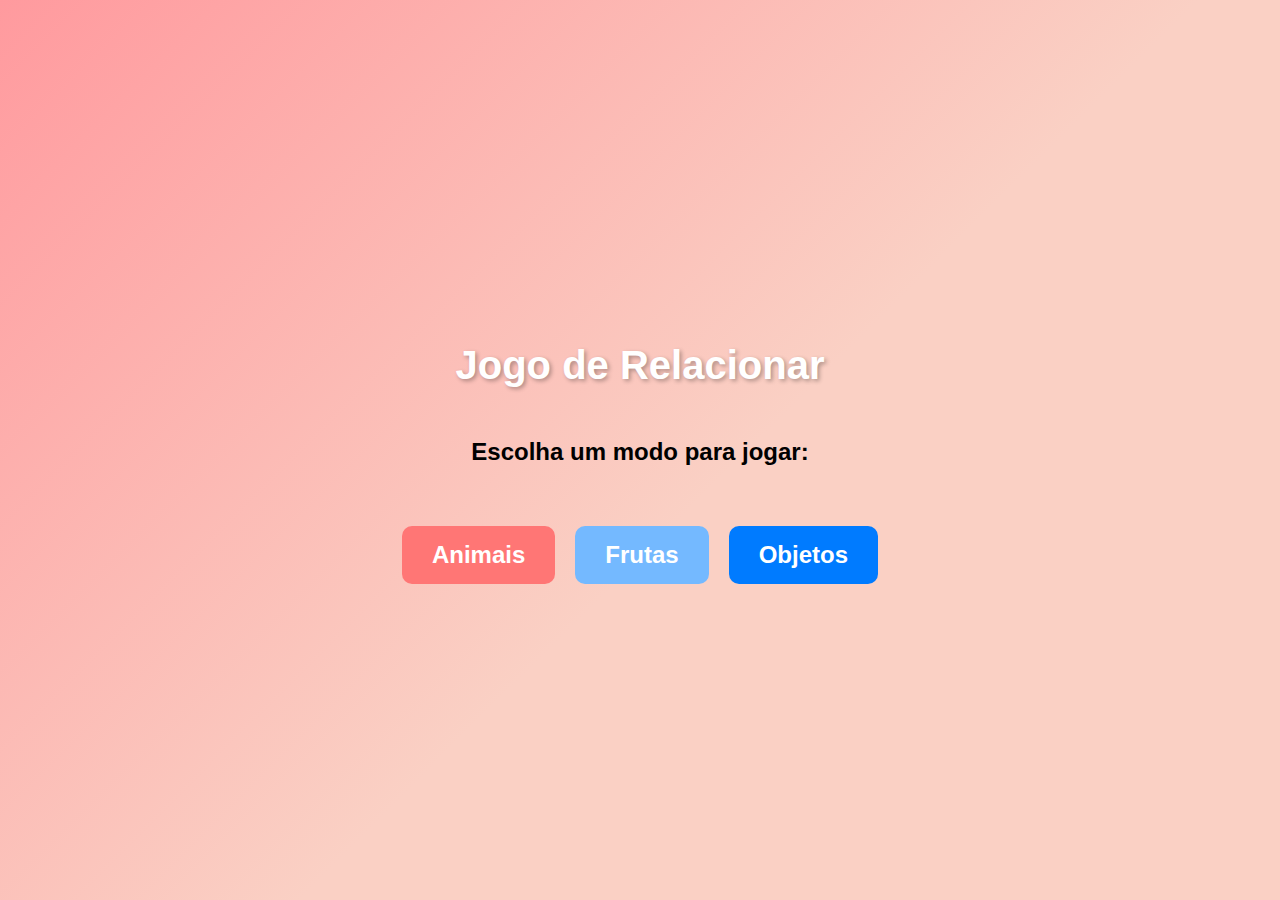
==== jogos/jogo_relacionar/index.html @ 01b4c050 "Add files via upload" ====
<!DOCTYPE html>
<html lang="pt-br">
<head>
    <meta charset="UTF-8">
    <meta name="viewport" content="width=device-width, initial-scale=1.0">
    <title>Jogo de Relacionar</title>
    <link rel="stylesheet" href="style.css">
</head>
<body>
    <h1>Jogo de Relacionar</h1>
    
    <!-- Tela inicial de seleção de modo -->
    <div id="start-screen">
        <h2>Escolha um modo para jogar:</h2>
        <div class="mode-buttons">
            <button id="animal-btn" class="mode-btn animal">Animais</button>
            <button id="fruit-btn" class="mode-btn fruits">Frutas</button> <!-- Alterado para fruit-btn -->
            <button id="object-btn" class="mode-btn objects">Objetos</button> <!-- Alterado para object-btn -->
        </div>
    </div>
    
    <!-- Contêineres para o jogo (inicialmente escondidos) -->
    <div id="game-container" class="hidden">
        <div class="container">
        <div class="main-container"> 
        <div class="letters-container">
            <div class="letter" data-letter="A">A</div>
            <div class="letter" data-letter="B">B</div>
            <div class="letter" data-letter="C">C</div>
            <div class="letter" data-letter="D">D</div>
            <div class="letter" data-letter="E">E</div>
            <div class="letter" data-letter="F">F</div>
            <div class="letter" data-letter="G">G</div>
            <div class="letter" data-letter="H">H</div>
            <div class="letter" data-letter="I">I</div>
            <div class="letter" data-letter="J">J</div>
            <div class="letter" data-letter="K">K</div>
            <div class="letter" data-letter="L">L</div>
            <div class="letter" data-letter="M">M</div>
            <div class="letter" data-letter="N">N</div>
            <div class="letter" data-letter="O">O</div>
            <div class="letter" data-letter="P">P</div>
            <div class="letter" data-letter="Q">Q</div>
            <div class="letter" data-letter="R">R</div>
            <div class="letter" data-letter="S">S</div>
            <div class="letter" data-letter="T">T</div>
            <div class="letter" data-letter="U">U</div>
            <div class="letter" data-letter="V">V</div>
            <div class="letter" data-letter="W">W</div>
            <div class="letter" data-letter="X">X</div>
            <div class="letter" data-letter="Y">Y</div>
            <div class="letter" data-letter="Z">Z</div>
        </div>
        <div class="images-container">
            <div class="image" data-letter="A">
                <img src="imagens/agua.png" alt="Água">
            </div>
            <div class="image" data-letter="B">
                <img src="imagens/bolo.png" alt="Bolo">
            </div>
            <div class="image" data-letter="C">
                <img src="imagens/caneta.png" alt="Caneta">
            </div>
            <div class="image" data-letter="D">
                <img src="imagens/dinossauro.png" alt="Dinossauro">
            </div>
            <div class="image" data-letter="E">
                <img src="imagens/elefante.png" alt="Elefante">
            </div>
            <div class="image" data-letter="F">
                <img src="imagens/foca.png" alt="Foca">
            </div>
            <div class="image" data-letter="G">
                <img src="imagens/garfo.png" alt="Garfo">
            </div>
            <div class="image" data-letter="H">
                <img src="imagens/hipopotamo.png" alt="Hipopótamo">
            </div>
            <div class="image" data-letter="I">
                <img src="imagens/igreja.png" alt="Igreja">
            </div>
            <div class="image" data-letter="J">
                <img src="imagens/jarra.png" alt="Jarra">
            </div>
            <div class="image" data-letter="K">
                <img src="imagens/kiwi.png" alt="Kiwi">
            </div>
            <div class="image" data-letter="L">
                <img src="imagens/lapis.png" alt="Lápis">
            </div>
            <div class="image" data-letter="M">
                 <img src="imagens/melancia.png" alt="Melancia">
            </div>
            <div class="image" data-letter="N">
                <img src="imagens/navio.png" alt="Navio">
            </div>
            <div class="image" data-letter="O">
                <img src="imagens/ovo.png" alt="Ovo">
            </div>
            <div class="image" data-letter="P">
                <img src="imagens/perna.png" alt="Perna">
            </div>
            <div class="image" data-letter="Q">
                <img src="images/queijo.png" alt="Queijo">
            </div>
            <div class="image" data-letter="R">
                <img src="images/rato.png" alt="Rato">
            </div>
            <div class="image" data-letter="S">
                <img src="images/sapo.png" alt="Sapo">
            </div>
            <div class="image" data-letter="T">
                <img src="imagens/tatu.png" alt="Tatu">
            </div>
            <div class="image" data-letter="U">
                <img src="images/uva.png" alt="Uva">
            </div>
            <div class="image" data-letter="V">
                <img src="imagens/vaca.png" alt="Vaca">
            </div>
            <div class="image" data-letter="W">
                <img src="imagens/waffle.png" alt="Waffle">
            </div>
            <div class="image" data-letter="X">
                <img src="imagens/xicara.png" alt="Xícara">
            </div>
            <div class="image" data-letter="Y">
                <img src="imagens/yakisoba.png" alt="Yakisoba">
            </div>
            <div class="image" data-letter="Z">
                <img src="imagens/zebra.png" alt="Zebra">
            </div>
        </div>
        <button id="proximoBtn">Próximo</button>
    </div>
    </div>

    <script src="../jogo_sentidos/script.js"></script>
</body>
</html>
---- jogos/jogo_relacionar/style.css ----
/* Variáveis de cores */
:root {
    --cor-animais: #ff7675;
    --cor-frutas: #74b9ff;
    --cor-objetos: #55efc4;
    --cor-fundo-gradiente: linear-gradient(135deg, #ff9a9e 0%, #fad0c4 55%, #fad0c4 100%, 
                                           #fbc2eb 0%, #a18cd1 55%, #a1c4fd 100%, 
                                           #f6d365 0%, #ff9a9e 55%, #ffecd2 100%);
    --cor-branco: rgba(255, 255, 255, 1);
    --cor-verde-claro: rgba(173, 255, 47, 0.7);
    --cor-error: #f28d8d;
}

/* Estilos do corpo */
body {
    font-family: 'Arial', sans-serif;
    display: flex;
    flex-direction: column;
    align-items: center;
    justify-content: center;
    min-height: 100vh;
    margin: 0;
    background: var(--cor-fundo-gradiente); /* Gradiente colorido */
}
.container {
    width: 650px; /* Largura do container */
    padding: 20px;
    background-color: #fff;
    border: 1px solid #ddd;
    border-radius: 8px;
    box-shadow: 0 4px 8px rgba(0, 0, 0, 0.1);
    text-align: center;
}

.container p {
    font-size: 16px;
    color: #333;
}

/* Estilo do botão */
button {
    margin-top: 20px;
    padding: 10px 20px;
    font-size: 16px;
    color: #fff;
    background-color: #007BFF;
    border: none;
    border-radius: 5px;
    cursor: pointer;
    transition: background-color 0.3s ease;
}

button:hover {
    background-color: #0056b3;
}

/* Estilo do título */
h1 {
    font-size: 2.5em;
    color: #fff;
    margin-bottom: 30px;
    text-shadow: 2px 2px 4px rgba(0, 0, 0, 0.3);
}

/* Tela inicial */
#start-screen {
    display: flex;
    flex-direction: column;
    align-items: center;
    justify-content: center;
    gap: 20px;
}

.mode-buttons {
    display: flex;
    gap: 20px;
}

/* Botões de modo */
.mode-btn {
    font-size: 1.5rem;
    font-weight: bold;
    padding: 15px 30px;
    border: none;
    border-radius: 10px;
    cursor: pointer;
    transition: transform 0.3s ease, box-shadow 0.3s ease;
}

.mode-btn:hover {
    transform: scale(1.1);
    box-shadow: 0 8px 12px rgba(0, 0, 0, 0.2);
}

/* Cores dos botões de modo */
.animal { background-color: var(--cor-animais); color: #fff; }
.fruits { background-color: var(--cor-frutas); color: #fff; }
.food { background-color: var(--cor-objetos); color: #fff; }

/* Ocultar contêineres */
.hidden {
    display: none;
}

/* Contêiner principal para letras e imagens */
.main-container {
    display: flex; 
    justify-content: space-between; 
    width: 90%; 
    gap: 380px; /* Aumentar o gap entre as colunas */
}

/* Contêiner de letras */
.letters-container {
    display: flex;
    flex-direction: column; 
    align-items: center; 
    width: 45%; 
    gap: 40px; /* Aumeaço entre as letras */
}

/* Contêiner de imagens */
.images-container {
    display: flex;
    flex-wrap: wrap; /* Permite que as imagens se ajustem em várias linhas */
    justify-content: center; /* Centraliza as imagens horizontalmente */
    width: 45%; /* Largura da coluna das imagens */
    gap: 40px; /* Espaço entre as imagens */
    padding: 20px; 
}

/* Estilo das letras */
.letter {
    font-size: 2.5rem;
    font-weight: bold;
    width: 80px;
    height: 80px;
    display: flex;
    justify-content: center;
    align-items: center;
    border-radius: 10px;
    box-shadow: 0 6px 10px rgba(0, 0, 0, 0.1);
    cursor: pointer;
    margin-bottom: 60px;
    transition: transform 0.3s ease, background-color 0.3s ease;
}

/* Cores das letras */
.letter:nth-child(1) { background-color: #ff6b6b; } /* Vermelho claro */
.letter:nth-child(2) { background-color: #ffcc5c; } /* Amarelo */
.letter:nth-child(3) { background-color: #88d8b0; } /* Verde claro */
.letter:nth-child(4) { background-color: #6c5ce7; } /* Roxo */
.letter:nth-child(5) { background-color: #74b9ff; } /* Azul claro */
.letter:nth-child(6) { background-color: #fd79a8; } /* Rosa */
.letter:nth-child(7) { background-color: #ffeaa7; } /* Amarelo claro */
.letter:nth-child(8) { background-color: #a29bfe; } /* Lavanda */
.letter:nth-child(9) { background-color: #ff7675; } /* Salmão */
.letter:nth-child(10) { background-color: #ff6b6b; } /* Vermelho claro */
.letter:nth-child(11) { background-color: #ffcc5c; } /* Amarelo */
.letter:nth-child(12) { background-color: #88d8b0; } /* Verde claro */
.letter:nth-child(13) { background-color: #6c5ce7; } /* Roxo */
.letter:nth-child(14) { background-color: #74b9ff; } /* Azul claro */
.letter:nth-child(15) { background-color: #fd79a8; } /* Rosa */
.letter:nth-child(16) { background-color: #ffeaa7; } /* Amarelo claro */
.letter:nth-child(17) { background-color: #a29bfe; } /* Lavanda */
.letter:nth-child(18) { background-color: #ff7675; } 
.letter:nth-child(19) { background-color: #ff6b6b; } /* Vermelho claro */
.letter:nth-child(20) { background-color: #ffcc5c; } /* Amarelo */
.letter:nth-child(21) { background-color: #88d8b0; } /* Verde claro */
.letter:nth-child(22) { background-color: #6c5ce7; } /* Roxo */
.letter:nth-child(23) { background-color: #74b9ff; } /* Azul claro */
.letter:nth-child(24) { background-color: #fd79a8; } /* Rosa */
.letter:nth-child(25) { background-color: #ffeaa7; } /* Amarelo claro */
.letter:nth-child(26) { background-color: #a29bfe; } /* Lavanda */

.letter:hover {
    transform: scale(1.1);
    background-color: var(--cor-branco); /* Branco no hover */
    box-shadow: 0 8px 12px rgba(0, 0, 0, 0.2);
}

/* Estilo das imagens */
.image {
    width: 100px;
    height: 100px;
    padding: 10px;
    background-color: rgba(255, 255, 255, 0.9); /* Fundo branco translúcido */
    border-radius: 10px;
    box-shadow: 0 6px 10px rgba(0, 0, 0, 0.1);
    display: flex;
    justify-content: center;
    align-items: center;
    cursor: pointer;
    margin: 20px; 
    transition: transform 0.3s ease, box-shadow 0.3s ease;
    pointer-events: none;
}

.image:hover {
    transform: scale(1.1);
    box-shadow: 0 8px 12px rgba(0, 0, 0, 0.2);
}

.image img {
    width: 100%;
    height: 100%;
    object-fit: contain;
    border-radius: 5px;
    pointer-events: none;
}

/* Quando a letra ou imagem for combinada corretamente */
.matched {
    background-color: var(--cor-verde-claro); /* Verde claro suave */
    box-shadow: 0 6px 10px rgba(0, 0, 0, 0.1);
    transform: none;
    pointer-events: none;
    color: #fff;
}

/* Feedback de erro */
.error {
    background-color: var(--cor-error) !important;
    animation: shake 0.4s;
}

/* Animação de "shake" para erros */
@keyframes shake {
    0% { transform: translateX(0); }
    25% { transform: translateX(-5px); }
    50% { transform: translateX(5px); }
    75% { transform: translateX(-5px); }
    100% { transform: translateX(0); }
}
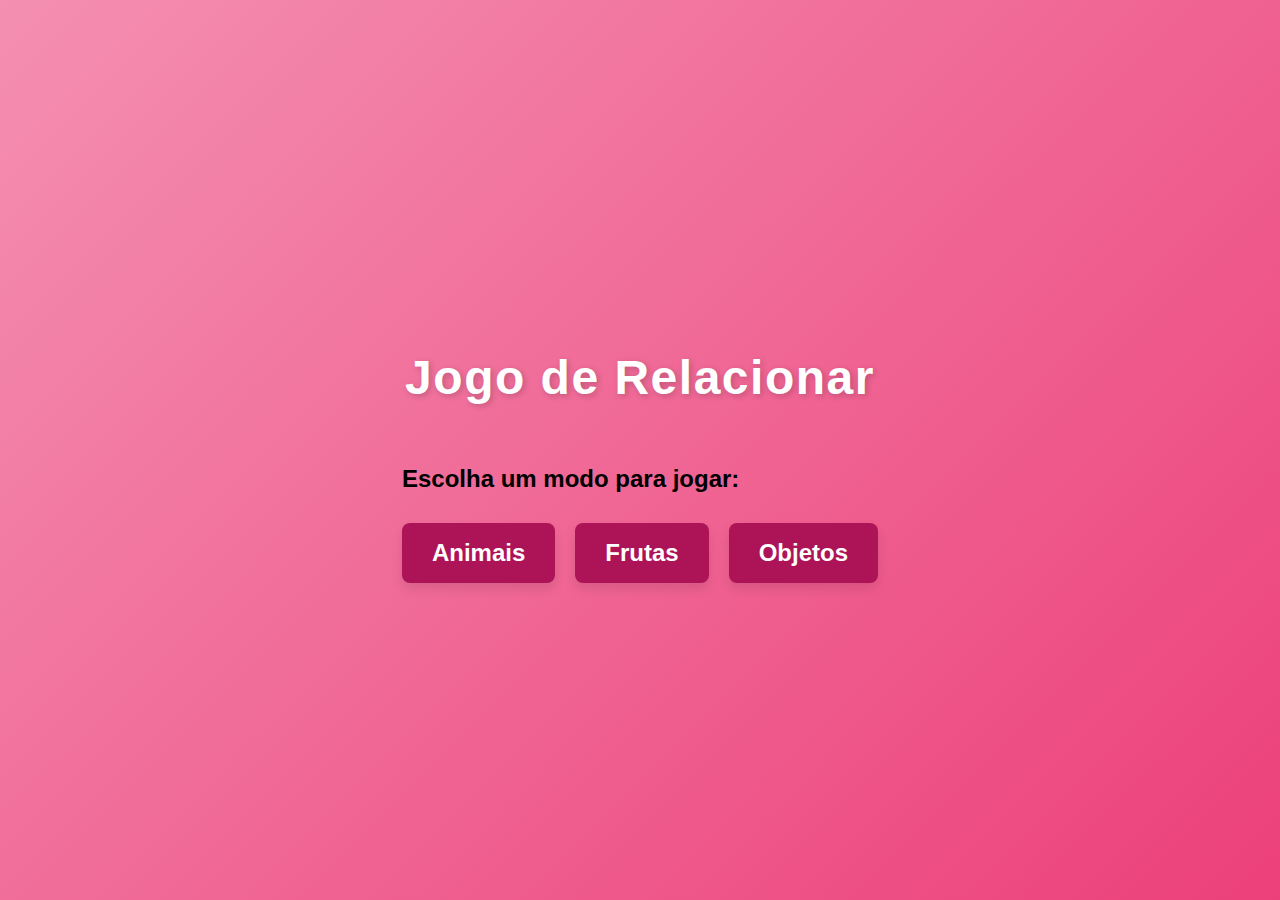
==== commit 42f2af4b: "Add files via upload" ====
--- a/jogos/jogo_relacionar/index.html
+++ b/jogos/jogo_relacionar/index.html
@@ -9,17 +9,17 @@
 <body>
     <h1>Jogo de Relacionar</h1>
     
-    <!-- Tela inicial de seleção de modo -->
+
     <div id="start-screen">
         <h2>Escolha um modo para jogar:</h2>
         <div class="mode-buttons">
             <button id="animal-btn" class="mode-btn animal">Animais</button>
-            <button id="fruit-btn" class="mode-btn fruits">Frutas</button> <!-- Alterado para fruit-btn -->
-            <button id="object-btn" class="mode-btn objects">Objetos</button> <!-- Alterado para object-btn -->
+            <button id="fruit-btn" class="mode-btn fruits">Frutas</button> 
+            <button id="object-btn" class="mode-btn objects">Objetos</button> 
         </div>
     </div>
     
-    <!-- Contêineres para o jogo (inicialmente escondidos) -->
+
     <div id="game-container" class="hidden">
         <div class="container">
         <div class="main-container"> 
@@ -131,10 +131,13 @@
                 <img src="imagens/zebra.png" alt="Zebra">
             </div>
         </div>
-        <button id="proximoBtn">Próximo</button>
     </div>
     </div>
+    <div id="end-screen" class="hidden">
+        <h1>Parabéns! Você completou o jogo!</h1>
+        <button id="restart-btn">Voltar ao Início</button>
+    </div>    
 
-    <script src="../jogo_sentidos/script.js"></script>
+    <script src="script.js"></script>
 </body>
 </html>
--- a/jogos/jogo_relacionar/style.css
+++ b/jogos/jogo_relacionar/style.css
@@ -1,230 +1,210 @@
-/* Variáveis de cores */
 :root {
-    --cor-animais: #ff7675;
-    --cor-frutas: #74b9ff;
-    --cor-objetos: #55efc4;
-    --cor-fundo-gradiente: linear-gradient(135deg, #ff9a9e 0%, #fad0c4 55%, #fad0c4 100%, 
-                                           #fbc2eb 0%, #a18cd1 55%, #a1c4fd 100%, 
-                                           #f6d365 0%, #ff9a9e 55%, #ffecd2 100%);
+    --cor-fundo-gradiente: linear-gradient(135deg, #f48fb1, #ec407a); /* Tons neutros claros */
+    --cor-animais: #fce4ec;
+    --cor-frutas: #f8bbd0;
+    --cor-objetos: #f48fb1;
     --cor-branco: rgba(255, 255, 255, 1);
-    --cor-verde-claro: rgba(173, 255, 47, 0.7);
-    --cor-error: #f28d8d;
-}
-
-/* Estilos do corpo */
+    --cor-verde-claro: #ec407a;
+    --cor-error: #c2185b;
+    --cor-principal: #ad1457;
+    --cor-secundario: #f06292;
+}
+
 body {
-    font-family: 'Arial', sans-serif;
-    display: flex;
+    font-family: 'Segoe UI', Tahoma, Geneva, Verdana, sans-serif;
+    background: var(--cor-fundo-gradiente);
+    color: #000000;
+    margin: 0;
+    padding: 0;
+    display: flex;
+    justify-content: center;
+    align-items: center;
+    min-height: 100vh;
     flex-direction: column;
-    align-items: center;
-    justify-content: center;
-    min-height: 100vh;
-    margin: 0;
-    background: var(--cor-fundo-gradiente); /* Gradiente colorido */
-}
+}
+
+h1 {
+    font-size: 3rem;
+    color: #fff;
+    margin-bottom: 40px;
+    font-weight: bold;
+    letter-spacing: 1.5px;
+    text-shadow: 2px 2px 6px rgba(0, 0, 0, 0.2);
+}
+
 .container {
-    width: 650px; /* Largura do container */
-    padding: 20px;
-    background-color: #fff;
-    border: 1px solid #ddd;
+    background: #fff;
+    padding: 40px;
+    border-radius: 12px;
+    box-shadow: 0 10px 20px rgba(0, 0, 0, 0.1);
+    width: 650px;
+    text-align: center;
+    transform: scale(1);
+    transition: transform 0.3s ease, box-shadow 0.3s ease;
+}
+
+.container:hover {
+    transform: scale(1.03);
+    box-shadow: 0 20px 40px rgba(0, 0, 0, 0.2);
+}
+
+.mode-buttons {
+    display: flex;
+    gap: 20px;
+    justify-content: center;
+    margin-top: 30px;
+}
+
+.mode-btn {
+    padding: 16px 30px;
+    font-size: 1.5rem;
+    background-color: var(--cor-principal);
+    color: #fff;
+    border: none;
     border-radius: 8px;
-    box-shadow: 0 4px 8px rgba(0, 0, 0, 0.1);
-    text-align: center;
-}
-
-.container p {
-    font-size: 16px;
-    color: #333;
-}
-
-/* Estilo do botão */
-button {
-    margin-top: 20px;
-    padding: 10px 20px;
-    font-size: 16px;
-    color: #fff;
-    background-color: #007BFF;
-    border: none;
-    border-radius: 5px;
-    cursor: pointer;
-    transition: background-color 0.3s ease;
-}
-
-button:hover {
-    background-color: #0056b3;
-}
-
-/* Estilo do título */
-h1 {
-    font-size: 2.5em;
-    color: #fff;
-    margin-bottom: 30px;
-    text-shadow: 2px 2px 4px rgba(0, 0, 0, 0.3);
-}
-
-/* Tela inicial */
-#start-screen {
-    display: flex;
-    flex-direction: column;
-    align-items: center;
-    justify-content: center;
-    gap: 20px;
-}
-
-.mode-buttons {
-    display: flex;
-    gap: 20px;
-}
-
-/* Botões de modo */
-.mode-btn {
-    font-size: 1.5rem;
+    cursor: pointer;
     font-weight: bold;
-    padding: 15px 30px;
-    border: none;
-    border-radius: 10px;
-    cursor: pointer;
     transition: transform 0.3s ease, box-shadow 0.3s ease;
+    box-shadow: 0 6px 12px rgba(0, 0, 0, 0.1);
 }
 
 .mode-btn:hover {
-    transform: scale(1.1);
-    box-shadow: 0 8px 12px rgba(0, 0, 0, 0.2);
-}
-
-/* Cores dos botões de modo */
-.animal { background-color: var(--cor-animais); color: #fff; }
-.fruits { background-color: var(--cor-frutas); color: #fff; }
-.food { background-color: var(--cor-objetos); color: #fff; }
-
-/* Ocultar contêineres */
+    transform: translateY(-5px);
+    box-shadow: 0 10px 20px rgba(0, 0, 0, 0.2);
+}
+
 .hidden {
     display: none;
 }
 
-/* Contêiner principal para letras e imagens */
 .main-container {
-    display: flex; 
-    justify-content: space-between; 
-    width: 90%; 
-    gap: 380px; /* Aumentar o gap entre as colunas */
-}
-
-/* Contêiner de letras */
+    display: flex;
+    justify-content: space-between;
+    gap: 40px;
+    flex-wrap: wrap;
+    width: 90%;
+    margin-top: 40px;
+}
+
 .letters-container {
     display: flex;
-    flex-direction: column; 
-    align-items: center; 
-    width: 45%; 
-    gap: 40px; /* Aumeaço entre as letras */
-}
-
-/* Contêiner de imagens */
+    flex-direction: column;
+    align-items: center;
+    gap: 30px;
+    width: 45%;
+}
+
 .images-container {
     display: flex;
-    flex-wrap: wrap; /* Permite que as imagens se ajustem em várias linhas */
-    justify-content: center; /* Centraliza as imagens horizontalmente */
-    width: 45%; /* Largura da coluna das imagens */
-    gap: 40px; /* Espaço entre as imagens */
-    padding: 20px; 
-}
-
-/* Estilo das letras */
+    flex-wrap: wrap;
+    justify-content: center;
+    gap: 30px;
+    width: 45%;
+}
+
 .letter {
+    width: 90px;
+    height: 90px;
+    display: flex;
+    justify-content: center;
+    align-items: center;
     font-size: 2.5rem;
     font-weight: bold;
-    width: 80px;
-    height: 80px;
-    display: flex;
-    justify-content: center;
-    align-items: center;
-    border-radius: 10px;
-    box-shadow: 0 6px 10px rgba(0, 0, 0, 0.1);
-    cursor: pointer;
-    margin-bottom: 60px;
+    border-radius: 12px;
     transition: transform 0.3s ease, background-color 0.3s ease;
-}
-
-/* Cores das letras */
-.letter:nth-child(1) { background-color: #ff6b6b; } /* Vermelho claro */
-.letter:nth-child(2) { background-color: #ffcc5c; } /* Amarelo */
-.letter:nth-child(3) { background-color: #88d8b0; } /* Verde claro */
-.letter:nth-child(4) { background-color: #6c5ce7; } /* Roxo */
-.letter:nth-child(5) { background-color: #74b9ff; } /* Azul claro */
-.letter:nth-child(6) { background-color: #fd79a8; } /* Rosa */
-.letter:nth-child(7) { background-color: #ffeaa7; } /* Amarelo claro */
-.letter:nth-child(8) { background-color: #a29bfe; } /* Lavanda */
-.letter:nth-child(9) { background-color: #ff7675; } /* Salmão */
-.letter:nth-child(10) { background-color: #ff6b6b; } /* Vermelho claro */
-.letter:nth-child(11) { background-color: #ffcc5c; } /* Amarelo */
-.letter:nth-child(12) { background-color: #88d8b0; } /* Verde claro */
-.letter:nth-child(13) { background-color: #6c5ce7; } /* Roxo */
-.letter:nth-child(14) { background-color: #74b9ff; } /* Azul claro */
-.letter:nth-child(15) { background-color: #fd79a8; } /* Rosa */
-.letter:nth-child(16) { background-color: #ffeaa7; } /* Amarelo claro */
-.letter:nth-child(17) { background-color: #a29bfe; } /* Lavanda */
-.letter:nth-child(18) { background-color: #ff7675; } 
-.letter:nth-child(19) { background-color: #ff6b6b; } /* Vermelho claro */
-.letter:nth-child(20) { background-color: #ffcc5c; } /* Amarelo */
-.letter:nth-child(21) { background-color: #88d8b0; } /* Verde claro */
-.letter:nth-child(22) { background-color: #6c5ce7; } /* Roxo */
-.letter:nth-child(23) { background-color: #74b9ff; } /* Azul claro */
-.letter:nth-child(24) { background-color: #fd79a8; } /* Rosa */
-.letter:nth-child(25) { background-color: #ffeaa7; } /* Amarelo claro */
-.letter:nth-child(26) { background-color: #a29bfe; } /* Lavanda */
+    box-shadow: 0 4px 8px rgba(0, 0, 0, 0.1);
+    cursor: pointer;
+}
+
+.letter:nth-child(1) { background-color: #ff6b6b; }
+.letter:nth-child(2) { background-color: #ffcc5c; }
+.letter:nth-child(3) { background-color: #88d8b0; }
+.letter:nth-child(4) { background-color: #6c5ce7; }
+.letter:nth-child(5) { background-color: #74b9ff; }
+.letter:nth-child(6) { background-color: #fd79a8; }
+.letter:nth-child(7) { background-color: #ffeaa7; }
+.letter:nth-child(8) { background-color: #a29bfe; }
+.letter:nth-child(9) { background-color: #ff7675; }
+.letter:nth-child(10) { background-color: #ff6b6b; }
 
 .letter:hover {
     transform: scale(1.1);
-    background-color: var(--cor-branco); /* Branco no hover */
-    box-shadow: 0 8px 12px rgba(0, 0, 0, 0.2);
-}
-
-/* Estilo das imagens */
+    background-color: var(--cor-branco);
+    box-shadow: 0 8px 16px rgba(0, 0, 0, 0.2);
+}
+
 .image {
-    width: 100px;
-    height: 100px;
-    padding: 10px;
-    background-color: rgba(255, 255, 255, 0.9); /* Fundo branco translúcido */
-    border-radius: 10px;
-    box-shadow: 0 6px 10px rgba(0, 0, 0, 0.1);
-    display: flex;
-    justify-content: center;
-    align-items: center;
-    cursor: pointer;
-    margin: 20px; 
+    width: 110px;
+    height: 110px;
+    background-color: rgba(255, 255, 255, 0.9);
+    border-radius: 12px;
+    display: flex;
+    justify-content: center;
+    align-items: center;
+    box-shadow: 0 4px 8px rgba(0, 0, 0, 0.1);
+    cursor: pointer;
     transition: transform 0.3s ease, box-shadow 0.3s ease;
-    pointer-events: none;
+    margin: 10px;
 }
 
 .image:hover {
     transform: scale(1.1);
-    box-shadow: 0 8px 12px rgba(0, 0, 0, 0.2);
+    box-shadow: 0 8px 16px rgba(0, 0, 0, 0.2);
 }
 
 .image img {
     width: 100%;
     height: 100%;
     object-fit: contain;
-    border-radius: 5px;
-    pointer-events: none;
-}
-
-/* Quando a letra ou imagem for combinada corretamente */
+    border-radius: 8px;
+}
+#end-screen {
+    position: absolute;
+    top: 50%;
+    left: 50%;
+    transform: translate(-50%, -50%);
+    background: #fff;
+    padding: 40px;
+    border-radius: 12px;
+    text-align: center;
+    box-shadow: 0 10px 20px rgba(0, 0, 0, 0.2);
+    width: 400px;
+}
+
+#end-screen h1 {
+    font-size: 2rem;
+    margin-bottom: 20px;
+    color: #333;
+}
+
+#end-screen button {
+    padding: 10px 20px;
+    font-size: 1.2rem;
+    background-color: var(--cor-principal);
+    color: #fff;
+    border: none;
+    border-radius: 8px;
+    cursor: pointer;
+    transition: background-color 0.3s ease;
+}
+
+#end-screen button:hover {
+    background-color: var(--cor-secundario);
+}
+
 .matched {
-    background-color: var(--cor-verde-claro); /* Verde claro suave */
-    box-shadow: 0 6px 10px rgba(0, 0, 0, 0.1);
+    background-color: var(--cor-verde-claro);
+    box-shadow: 0 4px 8px rgba(0, 0, 0, 0.1);
     transform: none;
     pointer-events: none;
     color: #fff;
 }
 
-/* Feedback de erro */
 .error {
     background-color: var(--cor-error) !important;
-    animation: shake 0.4s;
-}
-
-/* Animação de "shake" para erros */
+    animation: shake 0.4s ease-in-out;
+}
+
 @keyframes shake {
     0% { transform: translateX(0); }
     25% { transform: translateX(-5px); }
